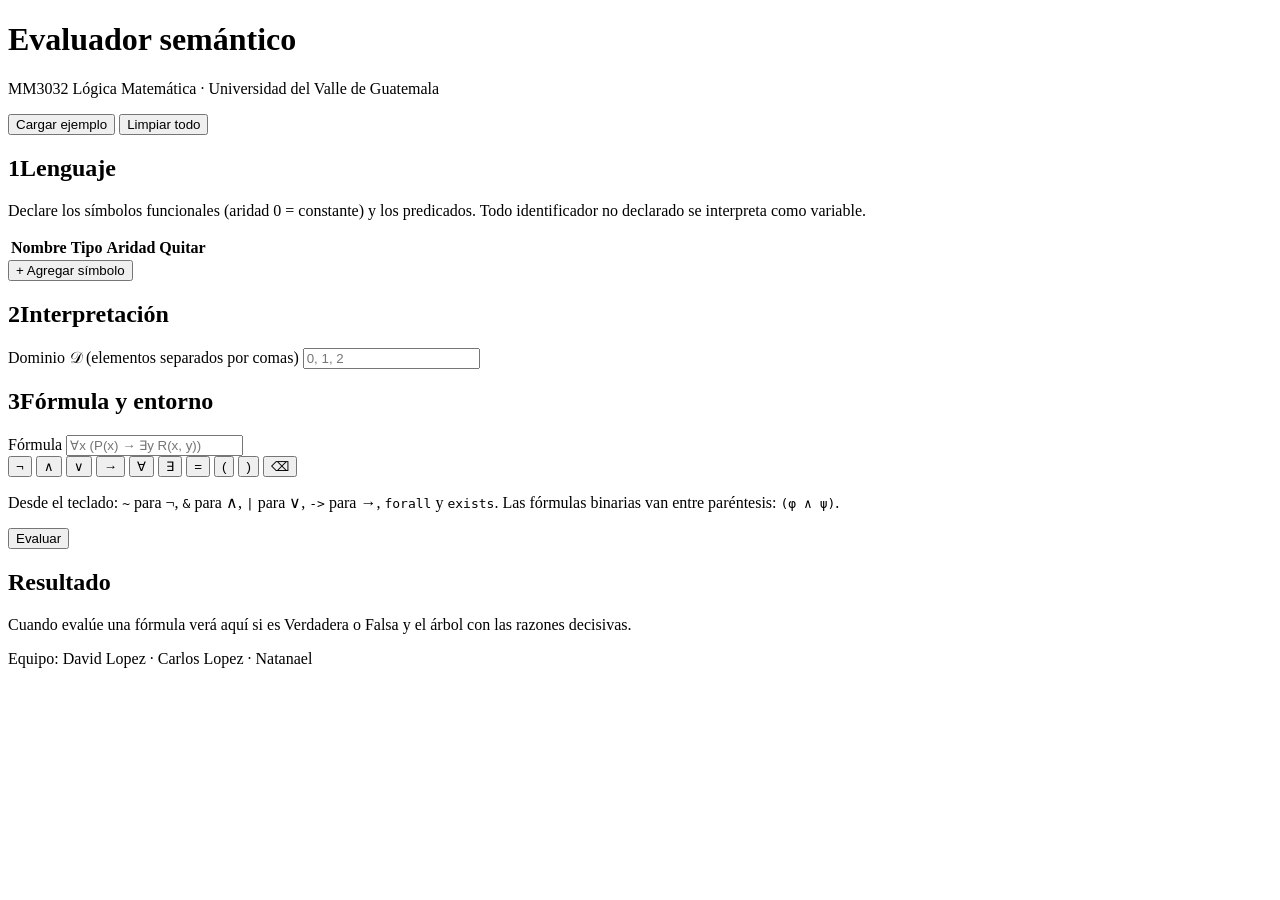
==== web/index.html @ aff3e78a "Evaluador semántico MM3032: núcleo lógico, API Flask e interfaz web - evaluador/: lenguaje configura" ====
<!doctype html>
<html lang="es">
<head>
  <meta charset="utf-8">
  <meta name="viewport" content="width=device-width, initial-scale=1">
  <title>Evaluador semántico · MM3032</title>
  <link rel="icon" href="data:image/svg+xml,<svg xmlns='http://www.w3.org/2000/svg' viewBox='0 0 32 32'><rect width='32' height='32' rx='7' fill='%232f5bd3'/><text x='16' y='23' font-size='20' text-anchor='middle' fill='white' font-family='serif'>∀</text></svg>">
  <link rel="preconnect" href="https://fonts.googleapis.com">
  <link rel="stylesheet" href="https://fonts.googleapis.com/css2?family=Archivo:wght@500;700&family=Atkinson+Hyperlegible:wght@400;700&family=IBM+Plex+Mono:wght@400;500&display=swap">
  <link rel="stylesheet" href="/static/estilo.css">
</head>
<body>
  <header class="barra">
    <div>
      <h1>Evaluador semántico</h1>
      <p class="sub">MM3032 Lógica Matemática · Universidad del Valle de Guatemala</p>
    </div>
    <div class="acciones">
      <button id="btn-ejemplo" class="secundario">Cargar ejemplo</button>
      <button id="btn-limpiar" class="secundario">Limpiar todo</button>
    </div>
  </header>

  <main class="rejilla">
    <div class="columna">
      <section class="tarjeta" aria-labelledby="h-lenguaje">
        <h2 id="h-lenguaje"><span class="num">1</span>Lenguaje</h2>
        <p class="ayuda">Declare los símbolos funcionales (aridad 0 = constante) y los predicados. Todo identificador no declarado se interpreta como variable.</p>
        <div class="tabla-scroll">
          <table class="simbolos">
            <thead><tr><th>Nombre</th><th>Tipo</th><th>Aridad</th><th><span class="sr">Quitar</span></th></tr></thead>
            <tbody id="tabla-simbolos"></tbody>
          </table>
        </div>
        <button id="btn-agregar-simbolo" class="secundario">+ Agregar símbolo</button>
        <ul class="errores" id="err-lenguaje"></ul>
      </section>

      <section class="tarjeta" aria-labelledby="h-interp">
        <h2 id="h-interp"><span class="num">2</span>Interpretación</h2>
        <label class="etiqueta" for="dominio">Dominio 𝒟 (elementos separados por comas)</label>
        <input id="dominio" class="campo mono" placeholder="0, 1, 2" autocomplete="off" spellcheck="false">
        <div id="tablas" class="tablas"></div>
        <ul class="errores" id="err-interpretacion"></ul>
      </section>
    </div>

    <div class="columna">
      <section class="tarjeta" aria-labelledby="h-formula">
        <h2 id="h-formula"><span class="num">3</span>Fórmula y entorno</h2>
        <label class="etiqueta" for="formula">Fórmula</label>
        <input id="formula" class="campo formula" placeholder="∀x (P(x) → ∃y R(x, y))" autocomplete="off" spellcheck="false">
        <div class="teclado" id="teclado" aria-label="Símbolos lógicos">
          <button data-ins="¬" title="Negación (teclado: ~ o !)">¬</button>
          <button data-ins=" ∧ " title="Conjunción (teclado: & o /\)">∧</button>
          <button data-ins=" ∨ " title="Disyunción (teclado: | o \/)">∨</button>
          <button data-ins=" → " title="Implicación (teclado: ->)">→</button>
          <button data-ins="∀" title="Para todo (teclado: forall)">∀</button>
          <button data-ins="∃" title="Existe (teclado: exists)">∃</button>
          <button data-ins=" = " title="Igualdad">=</button>
          <button data-ins="(" title="Paréntesis izquierdo">(</button>
          <button data-ins=")" title="Paréntesis derecho">)</button>
          <button data-accion="borrar" title="Borrar un carácter" class="borrar">⌫</button>
        </div>
        <p class="ayuda">Desde el teclado: <code>~</code> para ¬, <code>&amp;</code> para ∧, <code>|</code> para ∨, <code>-&gt;</code> para →, <code>forall</code> y <code>exists</code>. Las fórmulas binarias van entre paréntesis: <code>(φ ∧ ψ)</code>.</p>
        <div id="estado-formula" class="estado" aria-live="polite"></div>
        <div id="entorno" class="entorno"></div>
        <button id="btn-evaluar" class="primario">Evaluar</button>
        <ul class="errores" id="err-formula"></ul>
      </section>

      <section class="tarjeta resultado" aria-labelledby="h-resultado">
        <h2 id="h-resultado">Resultado</h2>
        <div id="resultado" aria-live="polite">
          <p class="vacio">Cuando evalúe una fórmula verá aquí si es Verdadera o Falsa y el árbol con las razones decisivas.</p>
        </div>
      </section>
    </div>
  </main>

  <footer class="pie">Equipo: David Lopez · Carlos Lopez · Natanael</footer>
  <script src="/static/app.js"></script>
</body>
</html>
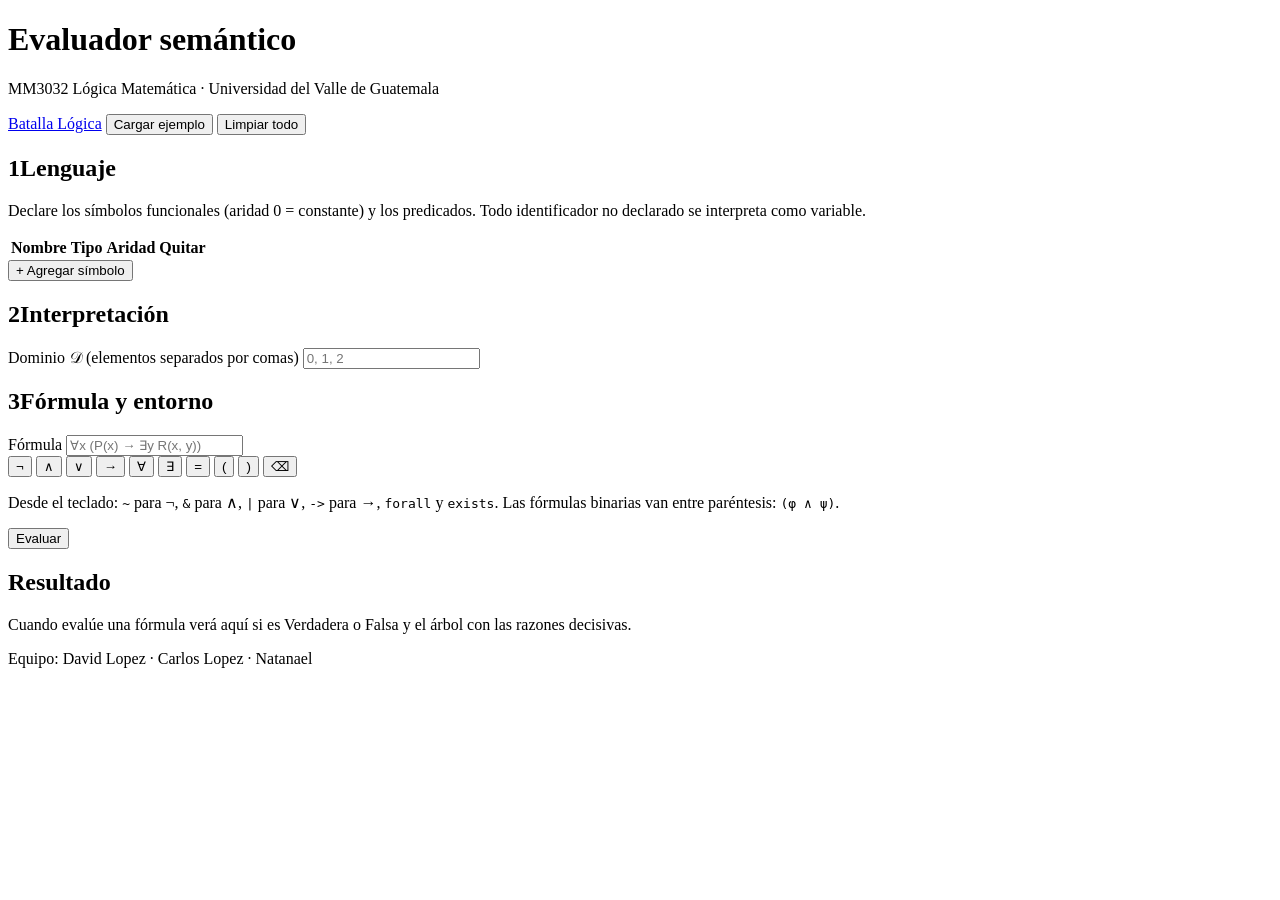
==== commit c7d2d655: "Interfaz de Batalla Lógica y tutorial guiado de 9 lecciones" ====
--- a/web/index.html
+++ b/web/index.html
@@ -16,6 +16,7 @@
       <p class="sub">MM3032 Lógica Matemática · Universidad del Valle de Guatemala</p>
     </div>
     <div class="acciones">
+      <a href="/juego" class="secundario">Batalla Lógica</a>
       <button id="btn-ejemplo" class="secundario">Cargar ejemplo</button>
       <button id="btn-limpiar" class="secundario">Limpiar todo</button>
     </div>
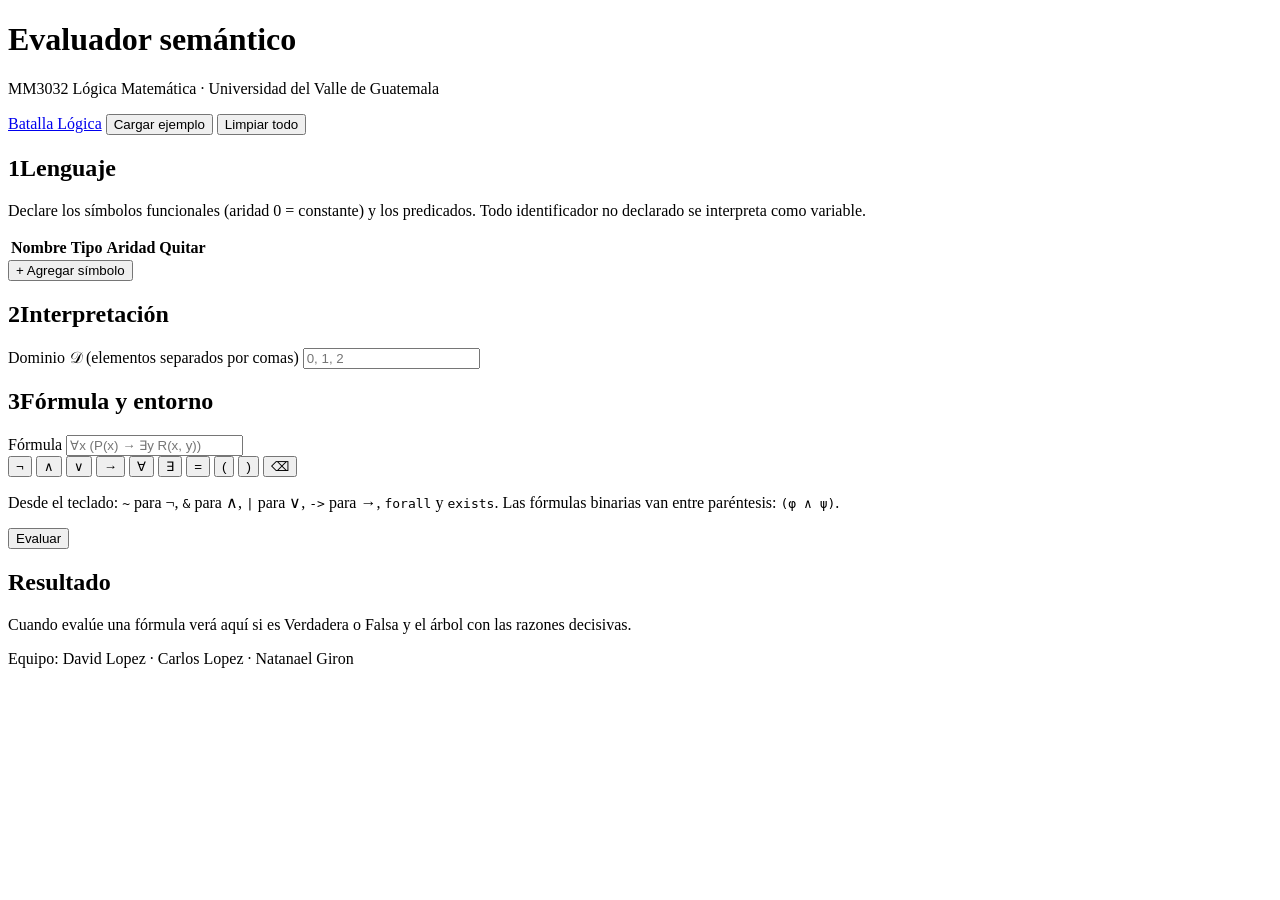
==== commit 5c4cdbc4: "update insert de funcion" ====
--- a/web/index.html
+++ b/web/index.html
@@ -79,7 +79,7 @@
     </div>
   </main>
 
-  <footer class="pie">Equipo: David Lopez · Carlos Lopez · Natanael</footer>
+  <footer class="pie">Equipo: David Lopez · Carlos Lopez · Natanael Giron</footer>
   <script src="/static/app.js"></script>
 </body>
 </html>
